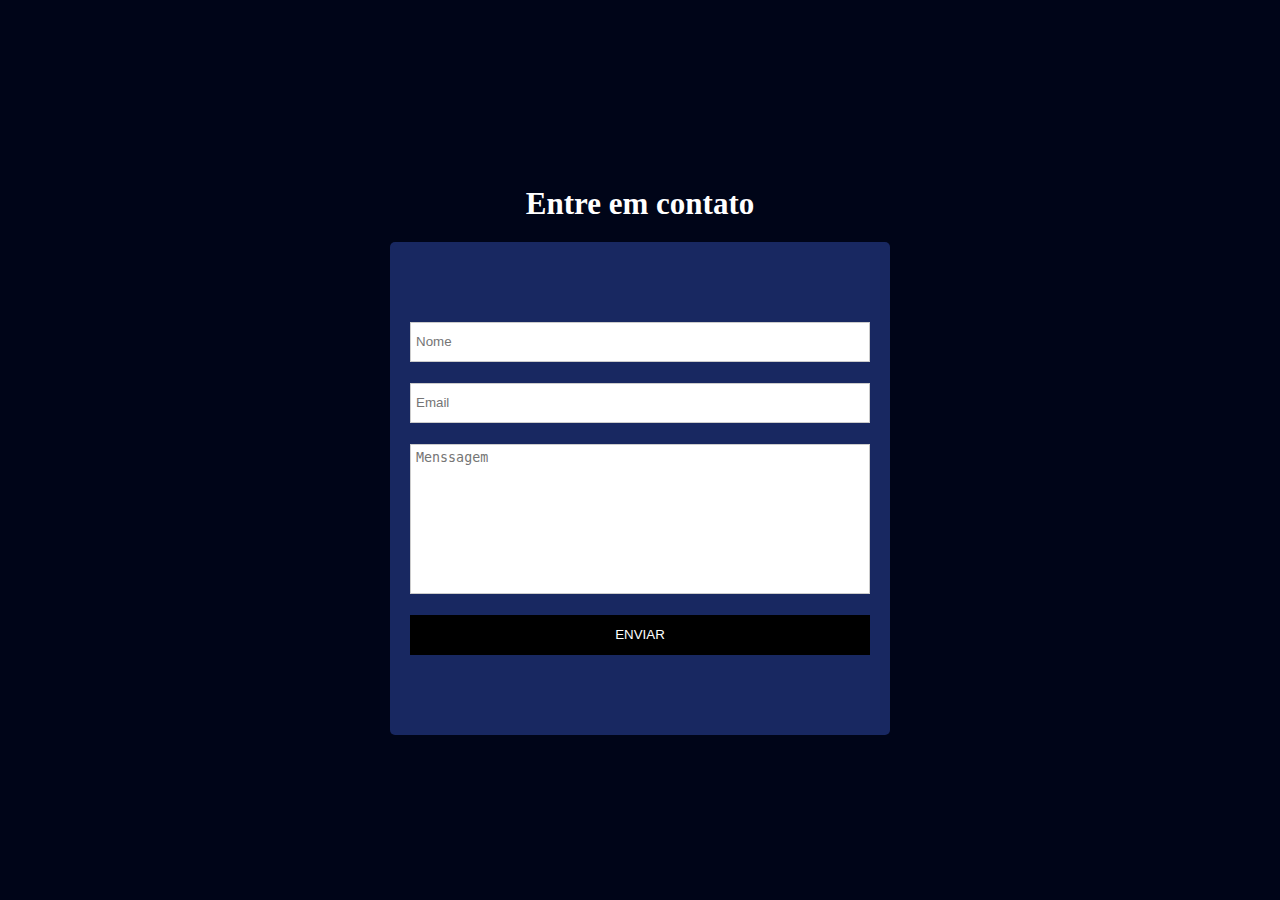
==== index.html @ d8c3dcb9 "new page" ====
<!DOCTYPE html>
<html lang="pt-BR">
  <head>
    <meta charset="UTF-8" />
    <meta name="viewport" content="width=device-width, initial-scale=1.0" />
    <title>Formulário</title>
    <link rel="stylesheet" href="css/style.css" />
  </head>
  <body>
    <div class="formulario-contato">
        <div class="title-form">
            <h1>Entre em contato</h1>
        </div>
      <form
        action="https://formsubmit.co/ricardo.dev.of@gmail.com"
        method="POST"
      >
        <input type="text" name="name" required placeholder="Nome" />
        <input type="email" name="email" required placeholder="Email" />
        <textarea name="message" placeholder="Menssagem"></textarea>
        <button type="submit">ENVIAR</button>

        <!--tela de messagem de email enviado-->
        <input
          type="hidden"
          name="_next"
          value="https://meugit204.github.io/formulario-send/sucesso"
        />
        <!---------->

        <!--Pra receber o formulario em outro email tambem-->
        <!-- <input type="hidden" name="_cc" value="email@gmail.com"> -->
        <!--------->
        <!--Menssagem de resposta do email enviado-->
        <input
          type="hidden"
          name="_autoresponse"
          value="Recebemos sua menssagem, obrigada pelo contato e logo responderemos!"
        />
        <!------->
        <!--remove o captcha-->
        <input type="hidden" name="_captcha" value="false" />
        <!------->
      </form>
    </div><!--formulario de contato-->
  </body>
</html>
---- css/style.css ----
* {
    padding: 0;
    margin: 0;
    box-sizing: border-box;
  }
  html,
  body {
    width: 100%;
    height: 100%;
    background-color: #000518;
    padding: 0 15px;
  }
  .formulario-contato {
    display: flex;
    justify-content: center;
    align-items: center;
    height: 100vh;
    flex-direction: column;
  }
  .title-form h1{
    font-size: 31px;
    color: #fff;
    padding: 20px 0;
  }
  .formulario-contato form {
    display: flex;
    flex-direction: column;
    max-width: 500px;
    min-width: 320px;
    width: 100%;
    padding: 80px 20px;
    gap: 21px;
    border-radius: 5px;
    background-color: #182861;
  }
  form input {
    width: 100%;
    height: 40px;
    padding-left: 5px;
    outline: none;
    border: 1px solid #ccc;
  }
  textarea {
    width: 100%;
    resize: none;
    height: 150px;
    padding: 5px;
    outline: none;
    border: 1px solid #ccc;
  }
  form button {
    height: 40px;
    cursor: pointer;
    background-color: #000;
    color: #fff;
    border: 0;
  }
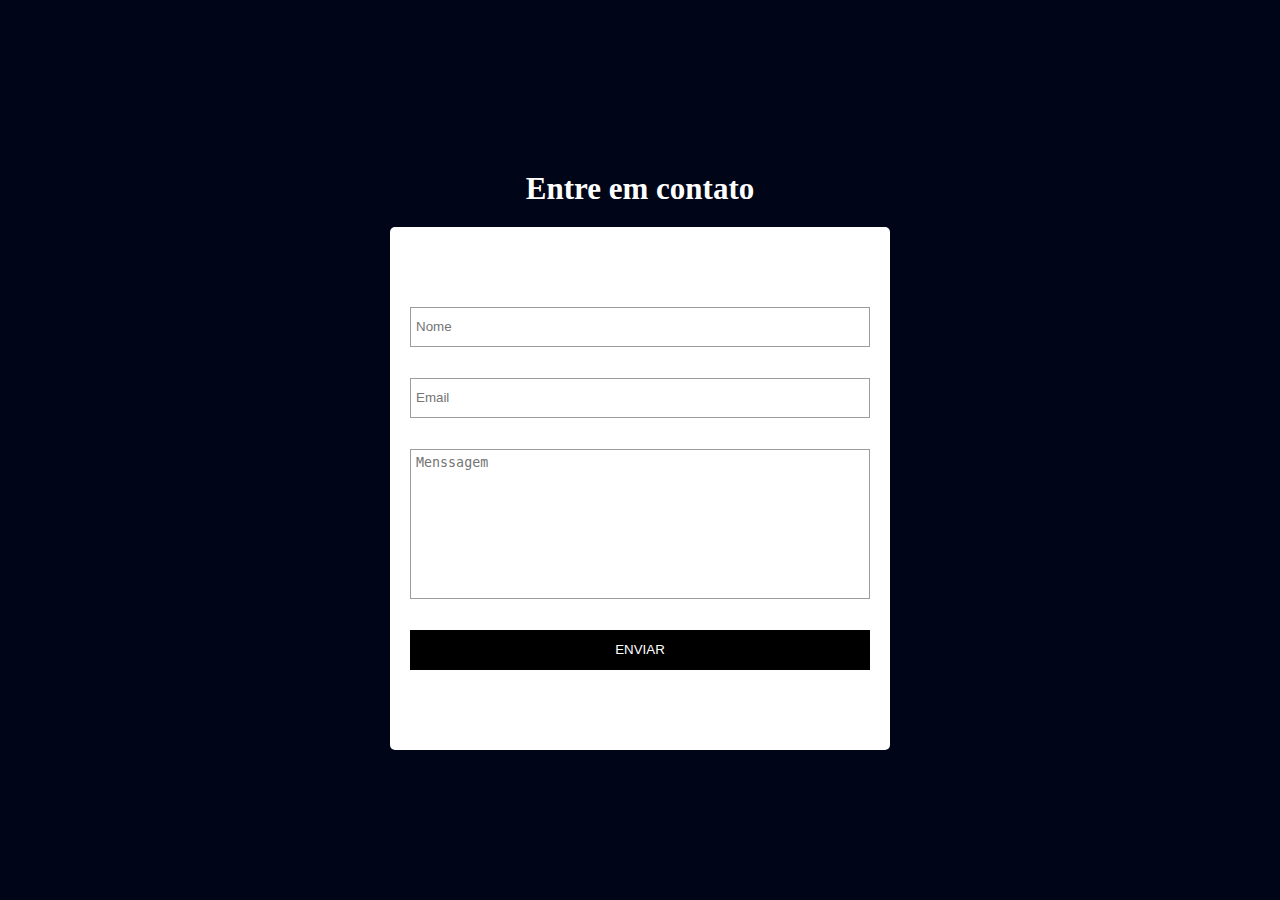
==== commit d38dac87: "final da primeira parte do projeto" ====
--- a/index.html
+++ b/index.html
@@ -8,15 +8,38 @@
   </head>
   <body>
     <div class="formulario-contato">
-        <div class="title-form">
-            <h1>Entre em contato</h1>
-        </div>
+      <div class="title-form">
+        <h1>Entre em contato</h1>
+      </div>
       <form
         action="https://formsubmit.co/ricardo.dev.of@gmail.com"
         method="POST"
       >
-        <input type="text" name="name" required placeholder="Nome" />
-        <input type="email" name="email" required placeholder="Email" />
+        <div class="container-form">
+          <input
+          class="required"
+            type="text"
+            name="name"
+            id="name"
+            required
+            placeholder="Nome"
+          />
+          <span class="span-required"
+            >Nome deve ter no minimo 3 caracteres</span
+          >
+        </div>
+        <div class="container-form">
+          <input
+          class="required"
+            type="email"
+            name="email"
+            id="email"
+            required
+            placeholder="Email"
+          />
+          <span class="span-required">Digite um email válido</span>
+        </div>
+
         <textarea name="message" placeholder="Menssagem"></textarea>
         <button type="submit">ENVIAR</button>
 
@@ -42,6 +65,8 @@
         <input type="hidden" name="_captcha" value="false" />
         <!------->
       </form>
-    </div><!--formulario de contato-->
+    </div>
+    <!--formulario de contato-->
+    <script src="js/valida-form.js"></script>
   </body>
 </html>
--- a/css/style.css
+++ b/css/style.css
@@ -1,58 +1,77 @@
 * {
-    padding: 0;
-    margin: 0;
-    box-sizing: border-box;
-  }
-  html,
-  body {
-    width: 100%;
-    height: 100%;
-    background-color: #000518;
-    padding: 0 15px;
-  }
-  .formulario-contato {
-    display: flex;
-    justify-content: center;
-    align-items: center;
-    height: 100vh;
-    flex-direction: column;
-  }
-  .title-form h1{
-    font-size: 31px;
-    color: #fff;
-    padding: 20px 0;
-  }
-  .formulario-contato form {
-    display: flex;
-    flex-direction: column;
-    max-width: 500px;
-    min-width: 320px;
-    width: 100%;
-    padding: 80px 20px;
-    gap: 21px;
-    border-radius: 5px;
-    background-color: #182861;
-  }
-  form input {
-    width: 100%;
-    height: 40px;
-    padding-left: 5px;
-    outline: none;
-    border: 1px solid #ccc;
-  }
-  textarea {
-    width: 100%;
-    resize: none;
-    height: 150px;
-    padding: 5px;
-    outline: none;
-    border: 1px solid #ccc;
-  }
-  form button {
-    height: 40px;
-    cursor: pointer;
-    background-color: #000;
-    color: #fff;
-    border: 0;
-  }
-  +  padding: 0;
+  margin: 0;
+  box-sizing: border-box;
+}
+html,
+body {
+  width: 100%;
+  height: 100%;
+  background-color: #000518;
+  padding: 0 15px;
+}
+.formulario-contato {
+  display: flex;
+  justify-content: center;
+  align-items: center;
+  height: 100vh;
+  flex-direction: column;
+}
+.title-form h1 {
+  font-size: 31px;
+  color: #fff;
+  padding: 20px 0;
+}
+.formulario-contato form {
+  display: flex;
+  flex-direction: column;
+  max-width: 500px;
+  min-width: 320px;
+  width: 100%;
+  padding: 80px 20px;
+  gap: 31px;
+  border-radius: 5px;
+  background-color: #ffffff;
+}
+form input {
+  width: 100%;
+  height: 40px;
+  padding-left: 5px;
+  outline: none;
+  border: 1px solid #9c9c9c;
+}
+form input:focus {
+  border: 3px solid #6a89fa;
+}
+.container-form {
+  position: relative;
+  display: flex;
+  flex-direction: column;
+}
+textarea {
+  width: 100%;
+  resize: none;
+  height: 150px;
+  padding: 5px;
+  outline: none;
+  border: 1px solid #9c9c9c;
+}
+textarea:focus {
+  border: 3px solid #6a89fa;
+}
+form button {
+  height: 40px;
+  cursor: pointer;
+  background-color: #000;
+  color: #fff;
+  border: 0;
+}
+.span-required {
+  color: #e63636;
+  font-size: 14px;
+  display: none;
+  font-weight: normal;
+
+  position: absolute;
+  top: 43px;
+}
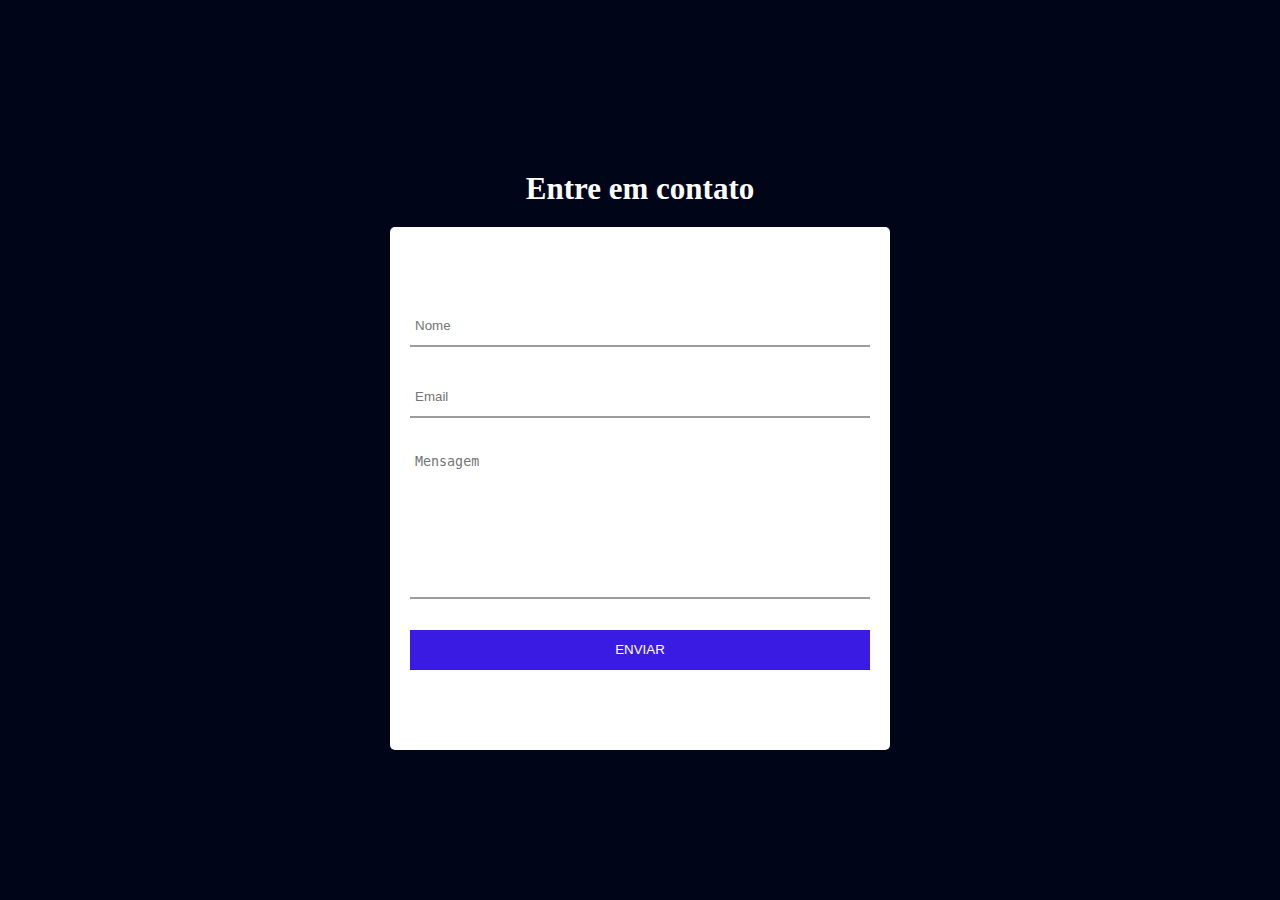
==== commit bc0dceda: "v2.0" ====
--- a/index.html
+++ b/index.html
@@ -17,7 +17,7 @@
       >
         <div class="container-form">
           <input
-          class="required"
+            class="required"
             type="text"
             name="name"
             id="name"
@@ -30,7 +30,7 @@
         </div>
         <div class="container-form">
           <input
-          class="required"
+            class="required"
             type="email"
             name="email"
             id="email"
@@ -40,7 +40,7 @@
           <span class="span-required">Digite um email válido</span>
         </div>
 
-        <textarea name="message" placeholder="Menssagem"></textarea>
+        <textarea name="message" placeholder="Mensagem"></textarea>
         <button type="submit">ENVIAR</button>
 
         <!--tela de messagem de email enviado-->
--- a/css/style.css
+++ b/css/style.css
@@ -38,7 +38,8 @@
   height: 40px;
   padding-left: 5px;
   outline: none;
-  border: 1px solid #9c9c9c;
+  border: none;
+  border-bottom: 2px solid #9c9c9c;
 }
 form input:focus {
   border: 3px solid #6a89fa;
@@ -54,7 +55,8 @@
   height: 150px;
   padding: 5px;
   outline: none;
-  border: 1px solid #9c9c9c;
+  border: none;
+  border-bottom: 2px solid #9c9c9c;
 }
 textarea:focus {
   border: 3px solid #6a89fa;
@@ -62,7 +64,7 @@
 form button {
   height: 40px;
   cursor: pointer;
-  background-color: #000;
+  background-color: #391be4;
   color: #fff;
   border: 0;
 }
@@ -71,7 +73,6 @@
   font-size: 14px;
   display: none;
   font-weight: normal;
-
   position: absolute;
   top: 43px;
 }
